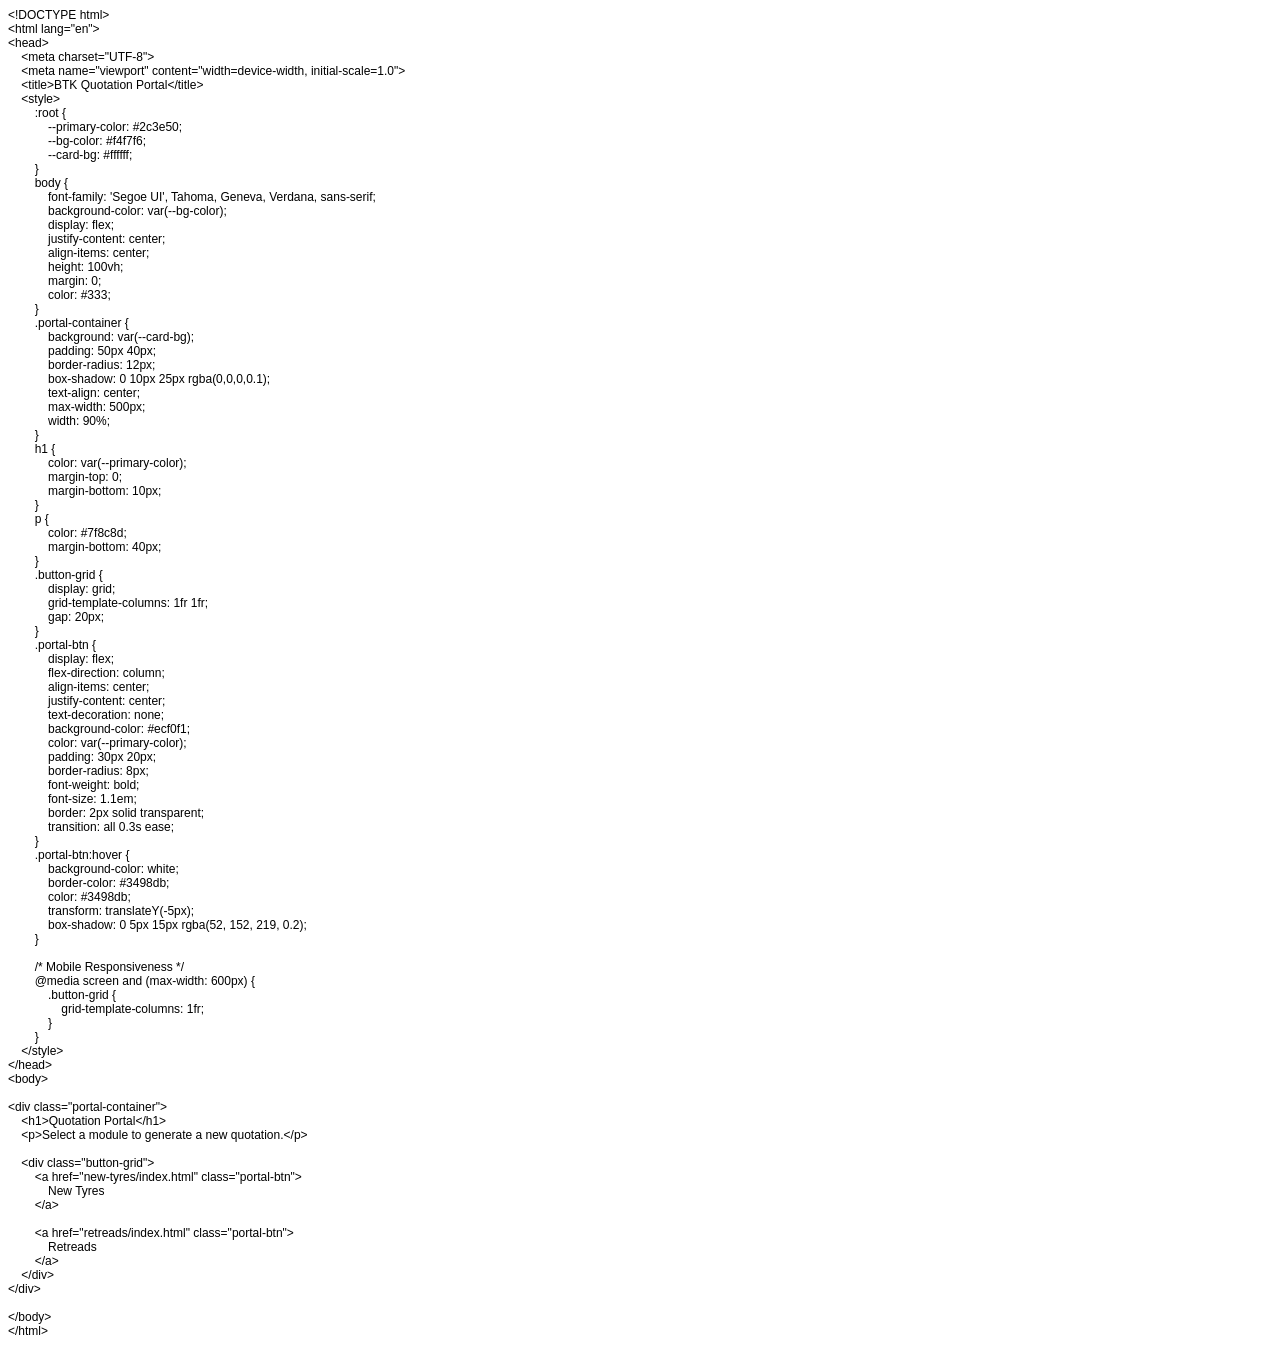
==== index.html @ 925ea9b3 "Add files via upload" ====
<!DOCTYPE html PUBLIC "-//W3C//DTD HTML 4.01//EN" "http://www.w3.org/TR/html4/strict.dtd">
<html>
<head>
  <meta http-equiv="Content-Type" content="text/html; charset=utf-8">
  <meta http-equiv="Content-Style-Type" content="text/css">
  <title></title>
  <meta name="Generator" content="Cocoa HTML Writer">
  <meta name="CocoaVersion" content="2575.2">
  <style type="text/css">
    p.p1 {margin: 0.0px 0.0px 0.0px 0.0px; font: 12.0px Helvetica}
    p.p2 {margin: 0.0px 0.0px 0.0px 0.0px; font: 12.0px Helvetica; min-height: 14.0px}
  </style>
</head>
<body>
<p class="p1">&lt;!DOCTYPE html&gt;</p>
<p class="p1">&lt;html lang="en"&gt;</p>
<p class="p1">&lt;head&gt;</p>
<p class="p1"><span class="Apple-converted-space">    </span>&lt;meta charset="UTF-8"&gt;</p>
<p class="p1"><span class="Apple-converted-space">    </span>&lt;meta name="viewport" content="width=device-width, initial-scale=1.0"&gt;</p>
<p class="p1"><span class="Apple-converted-space">    </span>&lt;title&gt;BTK Quotation Portal&lt;/title&gt;</p>
<p class="p1"><span class="Apple-converted-space">    </span>&lt;style&gt;</p>
<p class="p1"><span class="Apple-converted-space">        </span>:root {</p>
<p class="p1"><span class="Apple-converted-space">            </span>--primary-color: #2c3e50;</p>
<p class="p1"><span class="Apple-converted-space">            </span>--bg-color: #f4f7f6;</p>
<p class="p1"><span class="Apple-converted-space">            </span>--card-bg: #ffffff;</p>
<p class="p1"><span class="Apple-converted-space">        </span>}</p>
<p class="p1"><span class="Apple-converted-space">        </span>body {</p>
<p class="p1"><span class="Apple-converted-space">            </span>font-family: 'Segoe UI', Tahoma, Geneva, Verdana, sans-serif;</p>
<p class="p1"><span class="Apple-converted-space">            </span>background-color: var(--bg-color);</p>
<p class="p1"><span class="Apple-converted-space">            </span>display: flex;</p>
<p class="p1"><span class="Apple-converted-space">            </span>justify-content: center;</p>
<p class="p1"><span class="Apple-converted-space">            </span>align-items: center;</p>
<p class="p1"><span class="Apple-converted-space">            </span>height: 100vh;</p>
<p class="p1"><span class="Apple-converted-space">            </span>margin: 0;</p>
<p class="p1"><span class="Apple-converted-space">            </span>color: #333;</p>
<p class="p1"><span class="Apple-converted-space">        </span>}</p>
<p class="p1"><span class="Apple-converted-space">        </span>.portal-container {</p>
<p class="p1"><span class="Apple-converted-space">            </span>background: var(--card-bg);</p>
<p class="p1"><span class="Apple-converted-space">            </span>padding: 50px 40px;</p>
<p class="p1"><span class="Apple-converted-space">            </span>border-radius: 12px;</p>
<p class="p1"><span class="Apple-converted-space">            </span>box-shadow: 0 10px 25px rgba(0,0,0,0.1);</p>
<p class="p1"><span class="Apple-converted-space">            </span>text-align: center;</p>
<p class="p1"><span class="Apple-converted-space">            </span>max-width: 500px;</p>
<p class="p1"><span class="Apple-converted-space">            </span>width: 90%;</p>
<p class="p1"><span class="Apple-converted-space">        </span>}</p>
<p class="p1"><span class="Apple-converted-space">        </span>h1 {</p>
<p class="p1"><span class="Apple-converted-space">            </span>color: var(--primary-color);</p>
<p class="p1"><span class="Apple-converted-space">            </span>margin-top: 0;</p>
<p class="p1"><span class="Apple-converted-space">            </span>margin-bottom: 10px;</p>
<p class="p1"><span class="Apple-converted-space">        </span>}</p>
<p class="p1"><span class="Apple-converted-space">        </span>p {</p>
<p class="p1"><span class="Apple-converted-space">            </span>color: #7f8c8d;</p>
<p class="p1"><span class="Apple-converted-space">            </span>margin-bottom: 40px;</p>
<p class="p1"><span class="Apple-converted-space">        </span>}</p>
<p class="p1"><span class="Apple-converted-space">        </span>.button-grid {</p>
<p class="p1"><span class="Apple-converted-space">            </span>display: grid;</p>
<p class="p1"><span class="Apple-converted-space">            </span>grid-template-columns: 1fr 1fr;</p>
<p class="p1"><span class="Apple-converted-space">            </span>gap: 20px;</p>
<p class="p1"><span class="Apple-converted-space">        </span>}</p>
<p class="p1"><span class="Apple-converted-space">        </span>.portal-btn {</p>
<p class="p1"><span class="Apple-converted-space">            </span>display: flex;</p>
<p class="p1"><span class="Apple-converted-space">            </span>flex-direction: column;</p>
<p class="p1"><span class="Apple-converted-space">            </span>align-items: center;</p>
<p class="p1"><span class="Apple-converted-space">            </span>justify-content: center;</p>
<p class="p1"><span class="Apple-converted-space">            </span>text-decoration: none;</p>
<p class="p1"><span class="Apple-converted-space">            </span>background-color: #ecf0f1;</p>
<p class="p1"><span class="Apple-converted-space">            </span>color: var(--primary-color);</p>
<p class="p1"><span class="Apple-converted-space">            </span>padding: 30px 20px;</p>
<p class="p1"><span class="Apple-converted-space">            </span>border-radius: 8px;</p>
<p class="p1"><span class="Apple-converted-space">            </span>font-weight: bold;</p>
<p class="p1"><span class="Apple-converted-space">            </span>font-size: 1.1em;</p>
<p class="p1"><span class="Apple-converted-space">            </span>border: 2px solid transparent;</p>
<p class="p1"><span class="Apple-converted-space">            </span>transition: all 0.3s ease;</p>
<p class="p1"><span class="Apple-converted-space">        </span>}</p>
<p class="p1"><span class="Apple-converted-space">        </span>.portal-btn:hover {</p>
<p class="p1"><span class="Apple-converted-space">            </span>background-color: white;</p>
<p class="p1"><span class="Apple-converted-space">            </span>border-color: #3498db;</p>
<p class="p1"><span class="Apple-converted-space">            </span>color: #3498db;</p>
<p class="p1"><span class="Apple-converted-space">            </span>transform: translateY(-5px);</p>
<p class="p1"><span class="Apple-converted-space">            </span>box-shadow: 0 5px 15px rgba(52, 152, 219, 0.2);</p>
<p class="p1"><span class="Apple-converted-space">        </span>}</p>
<p class="p2"><span class="Apple-converted-space">        </span></p>
<p class="p1"><span class="Apple-converted-space">        </span>/* Mobile Responsiveness */</p>
<p class="p1"><span class="Apple-converted-space">        </span>@media screen and (max-width: 600px) {</p>
<p class="p1"><span class="Apple-converted-space">            </span>.button-grid {</p>
<p class="p1"><span class="Apple-converted-space">                </span>grid-template-columns: 1fr;</p>
<p class="p1"><span class="Apple-converted-space">            </span>}</p>
<p class="p1"><span class="Apple-converted-space">        </span>}</p>
<p class="p1"><span class="Apple-converted-space">    </span>&lt;/style&gt;</p>
<p class="p1">&lt;/head&gt;</p>
<p class="p1">&lt;body&gt;</p>
<p class="p2"><br></p>
<p class="p1">&lt;div class="portal-container"&gt;</p>
<p class="p1"><span class="Apple-converted-space">    </span>&lt;h1&gt;Quotation Portal&lt;/h1&gt;</p>
<p class="p1"><span class="Apple-converted-space">    </span>&lt;p&gt;Select a module to generate a new quotation.&lt;/p&gt;</p>
<p class="p2"><br></p>
<p class="p1"><span class="Apple-converted-space">    </span>&lt;div class="button-grid"&gt;</p>
<p class="p1"><span class="Apple-converted-space">        </span>&lt;a href="new-tyres/index.html" class="portal-btn"&gt;</p>
<p class="p1"><span class="Apple-converted-space">            </span>New Tyres</p>
<p class="p1"><span class="Apple-converted-space">        </span>&lt;/a&gt;</p>
<p class="p2"><br></p>
<p class="p1"><span class="Apple-converted-space">        </span>&lt;a href="retreads/index.html" class="portal-btn"&gt;</p>
<p class="p1"><span class="Apple-converted-space">            </span>Retreads</p>
<p class="p1"><span class="Apple-converted-space">        </span>&lt;/a&gt;</p>
<p class="p1"><span class="Apple-converted-space">    </span>&lt;/div&gt;</p>
<p class="p1">&lt;/div&gt;</p>
<p class="p2"><br></p>
<p class="p1">&lt;/body&gt;</p>
<p class="p1">&lt;/html&gt;</p>
</body>
</html>
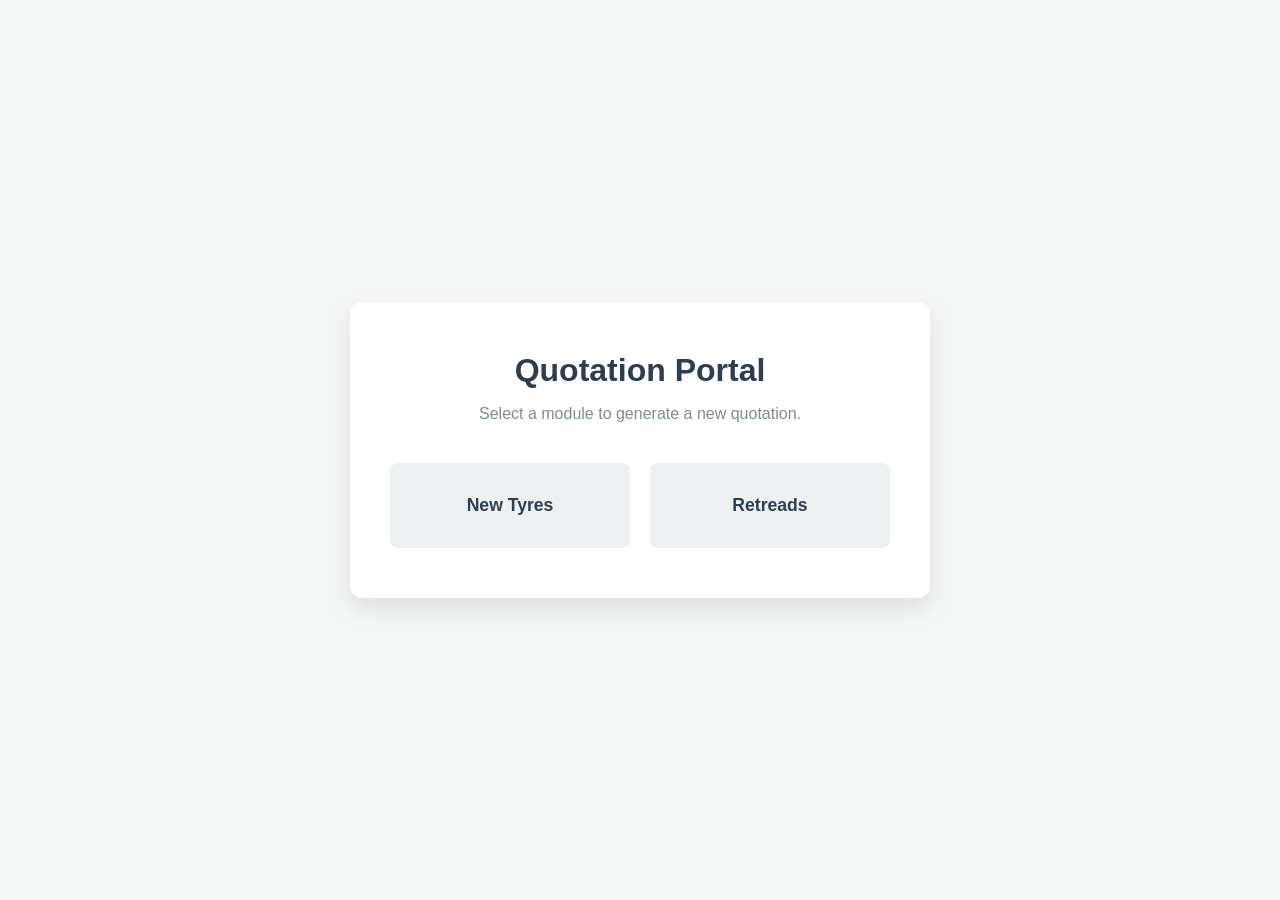
==== commit 2e99e7ce: "Update index.html" ====
--- a/index.html
+++ b/index.html
@@ -1,111 +1,95 @@
-<!DOCTYPE html PUBLIC "-//W3C//DTD HTML 4.01//EN" "http://www.w3.org/TR/html4/strict.dtd">
-<html>
+<!DOCTYPE html>
+<html lang="en">
 <head>
-  <meta http-equiv="Content-Type" content="text/html; charset=utf-8">
-  <meta http-equiv="Content-Style-Type" content="text/css">
-  <title></title>
-  <meta name="Generator" content="Cocoa HTML Writer">
-  <meta name="CocoaVersion" content="2575.2">
-  <style type="text/css">
-    p.p1 {margin: 0.0px 0.0px 0.0px 0.0px; font: 12.0px Helvetica}
-    p.p2 {margin: 0.0px 0.0px 0.0px 0.0px; font: 12.0px Helvetica; min-height: 14.0px}
-  </style>
+    <meta charset="UTF-8">
+    <meta name="viewport" content="width=device-width, initial-scale=1.0">
+    <title>BTK Quotation Portal</title>
+    <style>
+        :root {
+            --primary-color: #2c3e50;
+            --bg-color: #f4f7f6;
+            --card-bg: #ffffff;
+        }
+        body {
+            font-family: 'Segoe UI', Tahoma, Geneva, Verdana, sans-serif;
+            background-color: var(--bg-color);
+            display: flex;
+            justify-content: center;
+            align-items: center;
+            height: 100vh;
+            margin: 0;
+            color: #333;
+        }
+        .portal-container {
+            background: var(--card-bg);
+            padding: 50px 40px;
+            border-radius: 12px;
+            box-shadow: 0 10px 25px rgba(0,0,0,0.1);
+            text-align: center;
+            max-width: 500px;
+            width: 90%;
+        }
+        h1 {
+            color: var(--primary-color);
+            margin-top: 0;
+            margin-bottom: 10px;
+        }
+        p {
+            color: #7f8c8d;
+            margin-bottom: 40px;
+        }
+        .button-grid {
+            display: grid;
+            grid-template-columns: 1fr 1fr;
+            gap: 20px;
+        }
+        .portal-btn {
+            display: flex;
+            flex-direction: column;
+            align-items: center;
+            justify-content: center;
+            text-decoration: none;
+            background-color: #ecf0f1;
+            color: var(--primary-color);
+            padding: 30px 20px;
+            border-radius: 8px;
+            font-weight: bold;
+            font-size: 1.1em;
+            border: 2px solid transparent;
+            transition: all 0.3s ease;
+        }
+        .portal-btn:hover {
+            background-color: white;
+            border-color: #3498db;
+            color: #3498db;
+            transform: translateY(-5px);
+            box-shadow: 0 5px 15px rgba(52, 152, 219, 0.2);
+        }
+        
+        /* Mobile Responsiveness */
+        @media screen and (max-width: 600px) {
+            .button-grid {
+                grid-template-columns: 1fr;
+            }
+        }
+    </style>
 </head>
 <body>
-<p class="p1">&lt;!DOCTYPE html&gt;</p>
-<p class="p1">&lt;html lang="en"&gt;</p>
-<p class="p1">&lt;head&gt;</p>
-<p class="p1"><span class="Apple-converted-space">    </span>&lt;meta charset="UTF-8"&gt;</p>
-<p class="p1"><span class="Apple-converted-space">    </span>&lt;meta name="viewport" content="width=device-width, initial-scale=1.0"&gt;</p>
-<p class="p1"><span class="Apple-converted-space">    </span>&lt;title&gt;BTK Quotation Portal&lt;/title&gt;</p>
-<p class="p1"><span class="Apple-converted-space">    </span>&lt;style&gt;</p>
-<p class="p1"><span class="Apple-converted-space">        </span>:root {</p>
-<p class="p1"><span class="Apple-converted-space">            </span>--primary-color: #2c3e50;</p>
-<p class="p1"><span class="Apple-converted-space">            </span>--bg-color: #f4f7f6;</p>
-<p class="p1"><span class="Apple-converted-space">            </span>--card-bg: #ffffff;</p>
-<p class="p1"><span class="Apple-converted-space">        </span>}</p>
-<p class="p1"><span class="Apple-converted-space">        </span>body {</p>
-<p class="p1"><span class="Apple-converted-space">            </span>font-family: 'Segoe UI', Tahoma, Geneva, Verdana, sans-serif;</p>
-<p class="p1"><span class="Apple-converted-space">            </span>background-color: var(--bg-color);</p>
-<p class="p1"><span class="Apple-converted-space">            </span>display: flex;</p>
-<p class="p1"><span class="Apple-converted-space">            </span>justify-content: center;</p>
-<p class="p1"><span class="Apple-converted-space">            </span>align-items: center;</p>
-<p class="p1"><span class="Apple-converted-space">            </span>height: 100vh;</p>
-<p class="p1"><span class="Apple-converted-space">            </span>margin: 0;</p>
-<p class="p1"><span class="Apple-converted-space">            </span>color: #333;</p>
-<p class="p1"><span class="Apple-converted-space">        </span>}</p>
-<p class="p1"><span class="Apple-converted-space">        </span>.portal-container {</p>
-<p class="p1"><span class="Apple-converted-space">            </span>background: var(--card-bg);</p>
-<p class="p1"><span class="Apple-converted-space">            </span>padding: 50px 40px;</p>
-<p class="p1"><span class="Apple-converted-space">            </span>border-radius: 12px;</p>
-<p class="p1"><span class="Apple-converted-space">            </span>box-shadow: 0 10px 25px rgba(0,0,0,0.1);</p>
-<p class="p1"><span class="Apple-converted-space">            </span>text-align: center;</p>
-<p class="p1"><span class="Apple-converted-space">            </span>max-width: 500px;</p>
-<p class="p1"><span class="Apple-converted-space">            </span>width: 90%;</p>
-<p class="p1"><span class="Apple-converted-space">        </span>}</p>
-<p class="p1"><span class="Apple-converted-space">        </span>h1 {</p>
-<p class="p1"><span class="Apple-converted-space">            </span>color: var(--primary-color);</p>
-<p class="p1"><span class="Apple-converted-space">            </span>margin-top: 0;</p>
-<p class="p1"><span class="Apple-converted-space">            </span>margin-bottom: 10px;</p>
-<p class="p1"><span class="Apple-converted-space">        </span>}</p>
-<p class="p1"><span class="Apple-converted-space">        </span>p {</p>
-<p class="p1"><span class="Apple-converted-space">            </span>color: #7f8c8d;</p>
-<p class="p1"><span class="Apple-converted-space">            </span>margin-bottom: 40px;</p>
-<p class="p1"><span class="Apple-converted-space">        </span>}</p>
-<p class="p1"><span class="Apple-converted-space">        </span>.button-grid {</p>
-<p class="p1"><span class="Apple-converted-space">            </span>display: grid;</p>
-<p class="p1"><span class="Apple-converted-space">            </span>grid-template-columns: 1fr 1fr;</p>
-<p class="p1"><span class="Apple-converted-space">            </span>gap: 20px;</p>
-<p class="p1"><span class="Apple-converted-space">        </span>}</p>
-<p class="p1"><span class="Apple-converted-space">        </span>.portal-btn {</p>
-<p class="p1"><span class="Apple-converted-space">            </span>display: flex;</p>
-<p class="p1"><span class="Apple-converted-space">            </span>flex-direction: column;</p>
-<p class="p1"><span class="Apple-converted-space">            </span>align-items: center;</p>
-<p class="p1"><span class="Apple-converted-space">            </span>justify-content: center;</p>
-<p class="p1"><span class="Apple-converted-space">            </span>text-decoration: none;</p>
-<p class="p1"><span class="Apple-converted-space">            </span>background-color: #ecf0f1;</p>
-<p class="p1"><span class="Apple-converted-space">            </span>color: var(--primary-color);</p>
-<p class="p1"><span class="Apple-converted-space">            </span>padding: 30px 20px;</p>
-<p class="p1"><span class="Apple-converted-space">            </span>border-radius: 8px;</p>
-<p class="p1"><span class="Apple-converted-space">            </span>font-weight: bold;</p>
-<p class="p1"><span class="Apple-converted-space">            </span>font-size: 1.1em;</p>
-<p class="p1"><span class="Apple-converted-space">            </span>border: 2px solid transparent;</p>
-<p class="p1"><span class="Apple-converted-space">            </span>transition: all 0.3s ease;</p>
-<p class="p1"><span class="Apple-converted-space">        </span>}</p>
-<p class="p1"><span class="Apple-converted-space">        </span>.portal-btn:hover {</p>
-<p class="p1"><span class="Apple-converted-space">            </span>background-color: white;</p>
-<p class="p1"><span class="Apple-converted-space">            </span>border-color: #3498db;</p>
-<p class="p1"><span class="Apple-converted-space">            </span>color: #3498db;</p>
-<p class="p1"><span class="Apple-converted-space">            </span>transform: translateY(-5px);</p>
-<p class="p1"><span class="Apple-converted-space">            </span>box-shadow: 0 5px 15px rgba(52, 152, 219, 0.2);</p>
-<p class="p1"><span class="Apple-converted-space">        </span>}</p>
-<p class="p2"><span class="Apple-converted-space">        </span></p>
-<p class="p1"><span class="Apple-converted-space">        </span>/* Mobile Responsiveness */</p>
-<p class="p1"><span class="Apple-converted-space">        </span>@media screen and (max-width: 600px) {</p>
-<p class="p1"><span class="Apple-converted-space">            </span>.button-grid {</p>
-<p class="p1"><span class="Apple-converted-space">                </span>grid-template-columns: 1fr;</p>
-<p class="p1"><span class="Apple-converted-space">            </span>}</p>
-<p class="p1"><span class="Apple-converted-space">        </span>}</p>
-<p class="p1"><span class="Apple-converted-space">    </span>&lt;/style&gt;</p>
-<p class="p1">&lt;/head&gt;</p>
-<p class="p1">&lt;body&gt;</p>
-<p class="p2"><br></p>
-<p class="p1">&lt;div class="portal-container"&gt;</p>
-<p class="p1"><span class="Apple-converted-space">    </span>&lt;h1&gt;Quotation Portal&lt;/h1&gt;</p>
-<p class="p1"><span class="Apple-converted-space">    </span>&lt;p&gt;Select a module to generate a new quotation.&lt;/p&gt;</p>
-<p class="p2"><br></p>
-<p class="p1"><span class="Apple-converted-space">    </span>&lt;div class="button-grid"&gt;</p>
-<p class="p1"><span class="Apple-converted-space">        </span>&lt;a href="new-tyres/index.html" class="portal-btn"&gt;</p>
-<p class="p1"><span class="Apple-converted-space">            </span>New Tyres</p>
-<p class="p1"><span class="Apple-converted-space">        </span>&lt;/a&gt;</p>
-<p class="p2"><br></p>
-<p class="p1"><span class="Apple-converted-space">        </span>&lt;a href="retreads/index.html" class="portal-btn"&gt;</p>
-<p class="p1"><span class="Apple-converted-space">            </span>Retreads</p>
-<p class="p1"><span class="Apple-converted-space">        </span>&lt;/a&gt;</p>
-<p class="p1"><span class="Apple-converted-space">    </span>&lt;/div&gt;</p>
-<p class="p1">&lt;/div&gt;</p>
-<p class="p2"><br></p>
-<p class="p1">&lt;/body&gt;</p>
-<p class="p1">&lt;/html&gt;</p>
+
+<div class="portal-container">
+    <h1>Quotation Portal</h1>
+    <p>Select a module to generate a new quotation.</p>
+
+    <div class="button-grid">
+        <a href="new-tyres/index.html" class="portal-btn">
+            New Tyres
+        </a>
+
+        <a href="retreads/index.html" class="portal-btn">
+            Retreads
+        </a>
+    </div>
+</div>
+
 </body>
 </html>
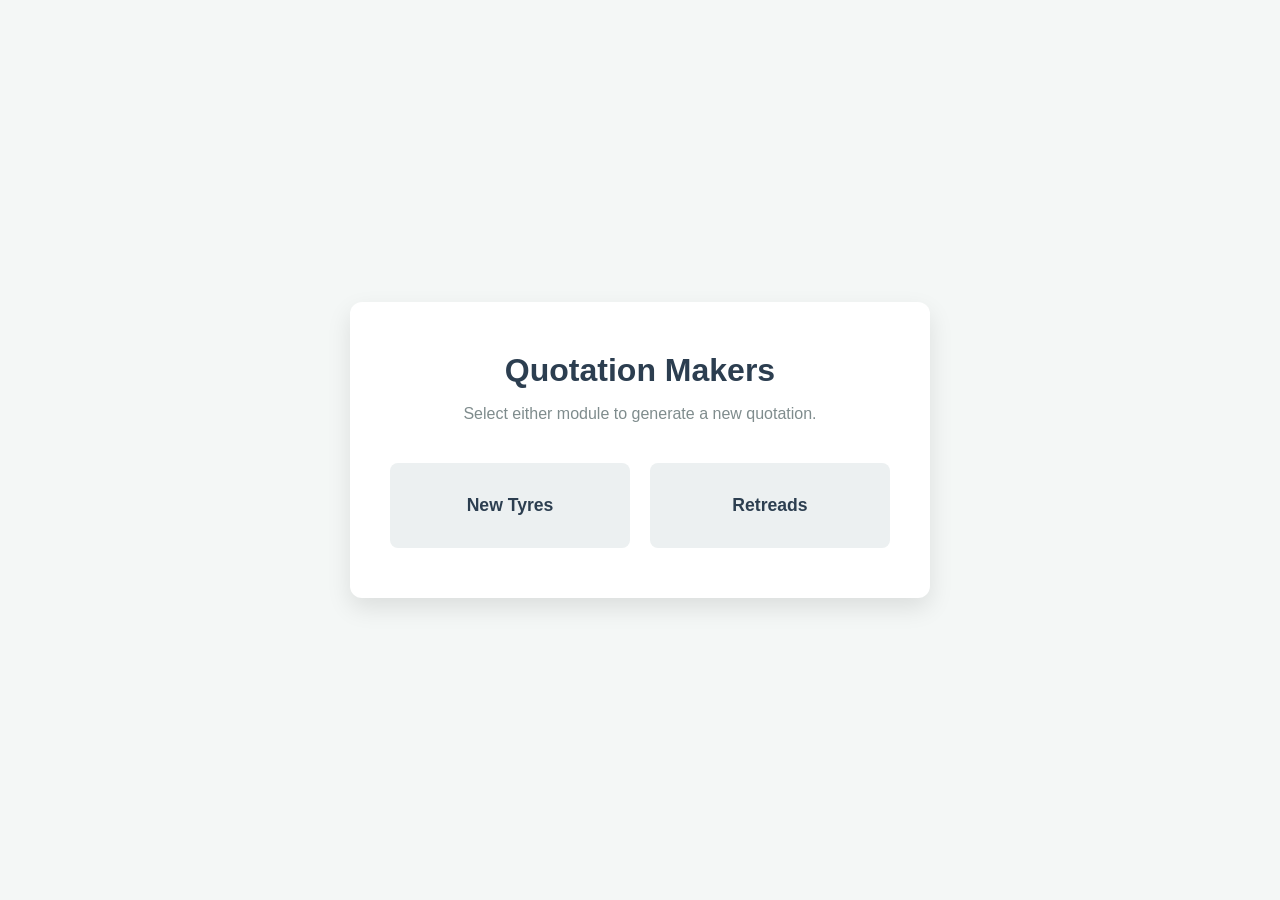
==== commit 441cada8: "Update index.html" ====
--- a/index.html
+++ b/index.html
@@ -3,7 +3,7 @@
 <head>
     <meta charset="UTF-8">
     <meta name="viewport" content="width=device-width, initial-scale=1.0">
-    <title>BTK Quotation Portal</title>
+    <title>Quotation Makers</title>
     <style>
         :root {
             --primary-color: #2c3e50;
@@ -77,8 +77,8 @@
 <body>
 
 <div class="portal-container">
-    <h1>Quotation Portal</h1>
-    <p>Select a module to generate a new quotation.</p>
+    <h1>Quotation Makers</h1>
+    <p>Select either module to generate a new quotation.</p>
 
     <div class="button-grid">
         <a href="new-tyres/index.html" class="portal-btn">
